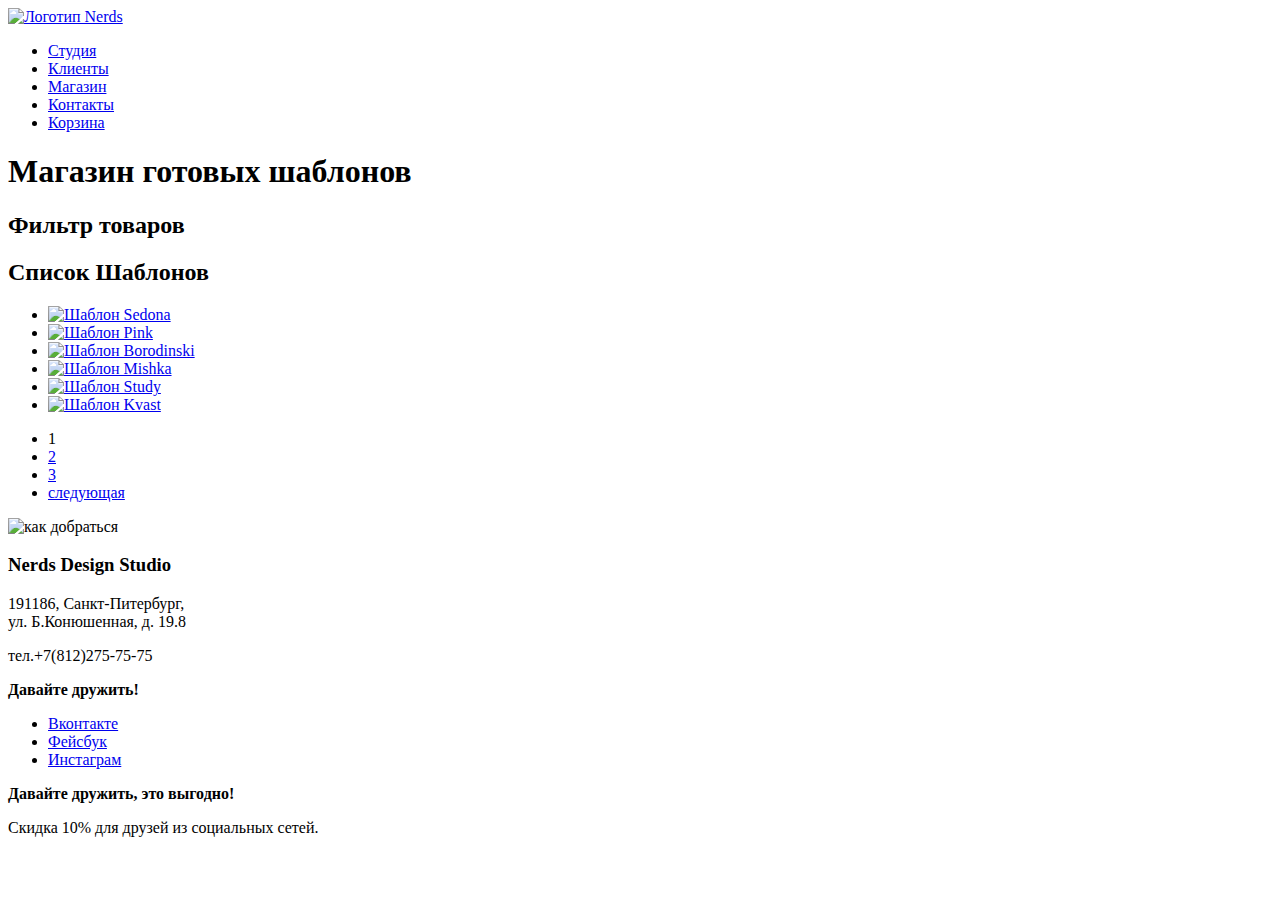
==== herds-shop.html @ 5dea024f "начал делать индекс" ====
<!DOCTYPE html>
<head>
    <meta charset="utf-8">
    <title>Магазин готовых шаблонов</title>
    <link rel="stylesheet" href="css/style.css">
</head>

<body>
    <header>
        <nav class="main-navigation">
            <a class="main-header-logo" href="index.html">
                    <img src="img/logo.svg" width="111" height="24" alt="Логотип Nerds" >
                </a>
            <ul class="main-navigation-list">
                <li><a class="main-naviganion-item" href="studio.html">Студия</a></li>
                <li><a class="main-naviganion-item" href="customers.html">Клиенты</a></li>
                <li><a class="main-naviganion-item" href="shop.html">Магазин</a></li>
                <li><a class="main-naviganion-item" href="contacts.html">Контакты</a></li>
                <li><a class="main-naviganion-item" href="basket.html">Корзина</a></li>
            </ul>
            
            
        </nav>
        <h1>Магазин готовых шаблонов</h1>
    </header>
    
    <main class="container">
        <section class="filters">
            <h2 class="visually-hidden">Фильтр товаров</h2>
            <!--здесь будет фильтр товаров-->
        </section>
        
        <section class="catalog-of-sites">
            <h2 class="visually-hidden">Список Шаблонов</h2>
            <ul class="catalog-list">
                <li class="catalog-item">
                    <a class="gallery-item" href="template-Sedona.html"><img src="img/template-Sedona.jpg" alt="Шаблон Sedona"></a>
                </li>
                <li class="catalog-item">
                    <a class="gallery-item" href="template-Pink.html"><img src="img/template-Pink.jpg" alt="Шаблон Pink"></a>
                </li>
                <li class="catalog-item">
                    <a class="gallery-item" href="template-Borodinski.html"><img src="img/template-Borodinski.jpg" alt="Шаблон Borodinski"></a>
                </li>
                <li class="catalog-item">
                    <a class="gallery-item" href="template-Mishka.html"><img src="img/template-Mishka.jpg" alt="Шаблон Mishka"></a>
                </li>
                <li class="catalog-item">
                    <a class="gallery-item" href="template-Study.html"><img src="img/template-Study.jpg" alt="Шаблон Study"></a>
                </li>
                <li class="catalog-item">
                    <a class="gallery-item" href="template-Kvast.html"><img src="img/template-Kvast.jpg" alt="Шаблон Kvast"></a>
                </li>
            </ul> 
            <ul class="pagination-list">
                    <li class="pagination-item pagination-item-current"><a>1</a></li>
                    <li class="pagination-item"><a href="#">2</a></li>
                    <li class="pagination-item"><a href="#">3</a></li>
                    <li class="pagination-item"><a href="#">следующая</a></li>
                </ul>
        </section>
    </main>
    <footer class="main-footer">
        <img src="img/map.jpg" height="400" width="100%" alt="как добраться">
        <section class="address">
            <h3 class="map-discription">Nerds Design Studio</h3>
            <p>191186, Санкт-Питербург,<br>
            ул. Б.Конюшенная, д. 19.8</p>
            <p>тел.+7(812)275-75-75</p>
        </section>
        <div class="footer-social">
                <b>Давайте дружить!</b>
                <ul>
                    <li><a class="social-button" href="#">Вконтакте</a></li>
                    <li><a class="social-button" href="#">Фейсбук</a></li>
                    <li><a class="social-button" href="#">Инстаграм</a></li>
                </ul>
        </div>
        <b>Давайте дружить, это выгодно!</b>
        <p>Скидка 10% для друзей из социальных сетей.</p>
        
    </footer>
    
</body>
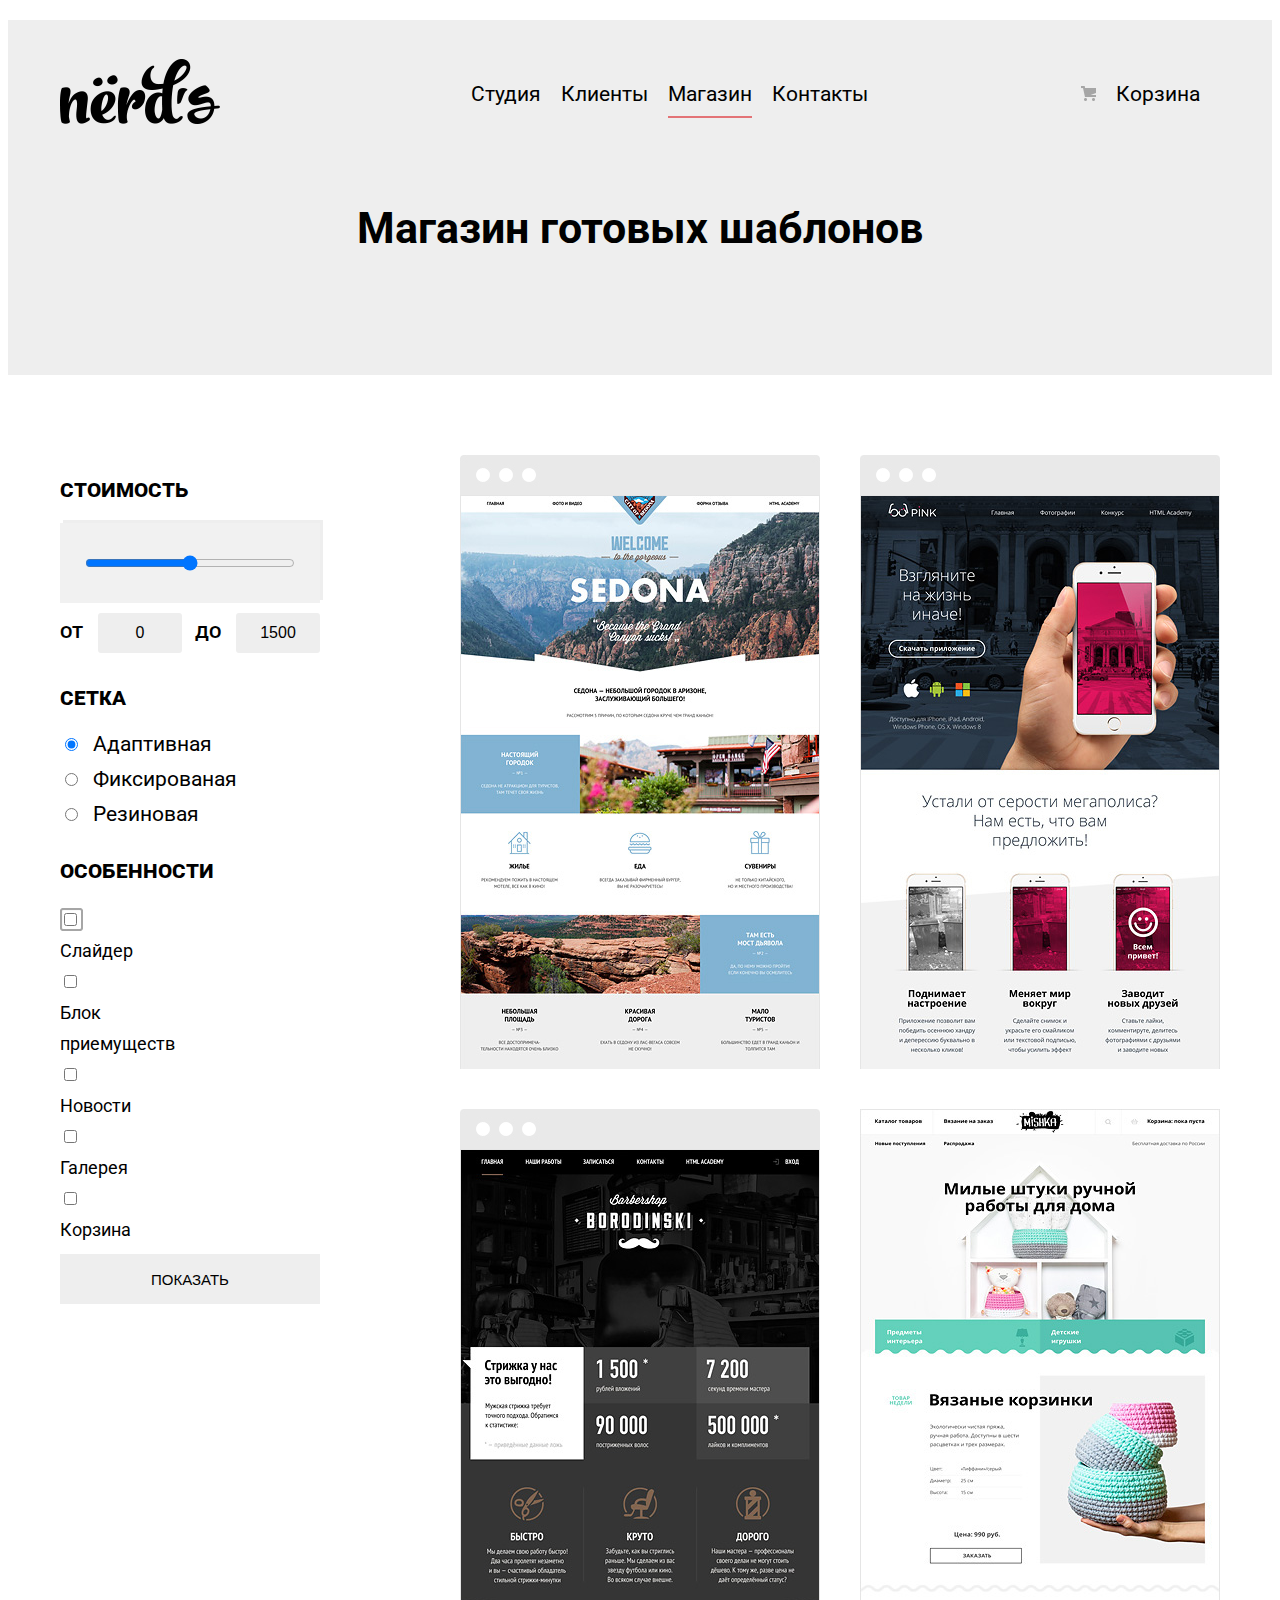
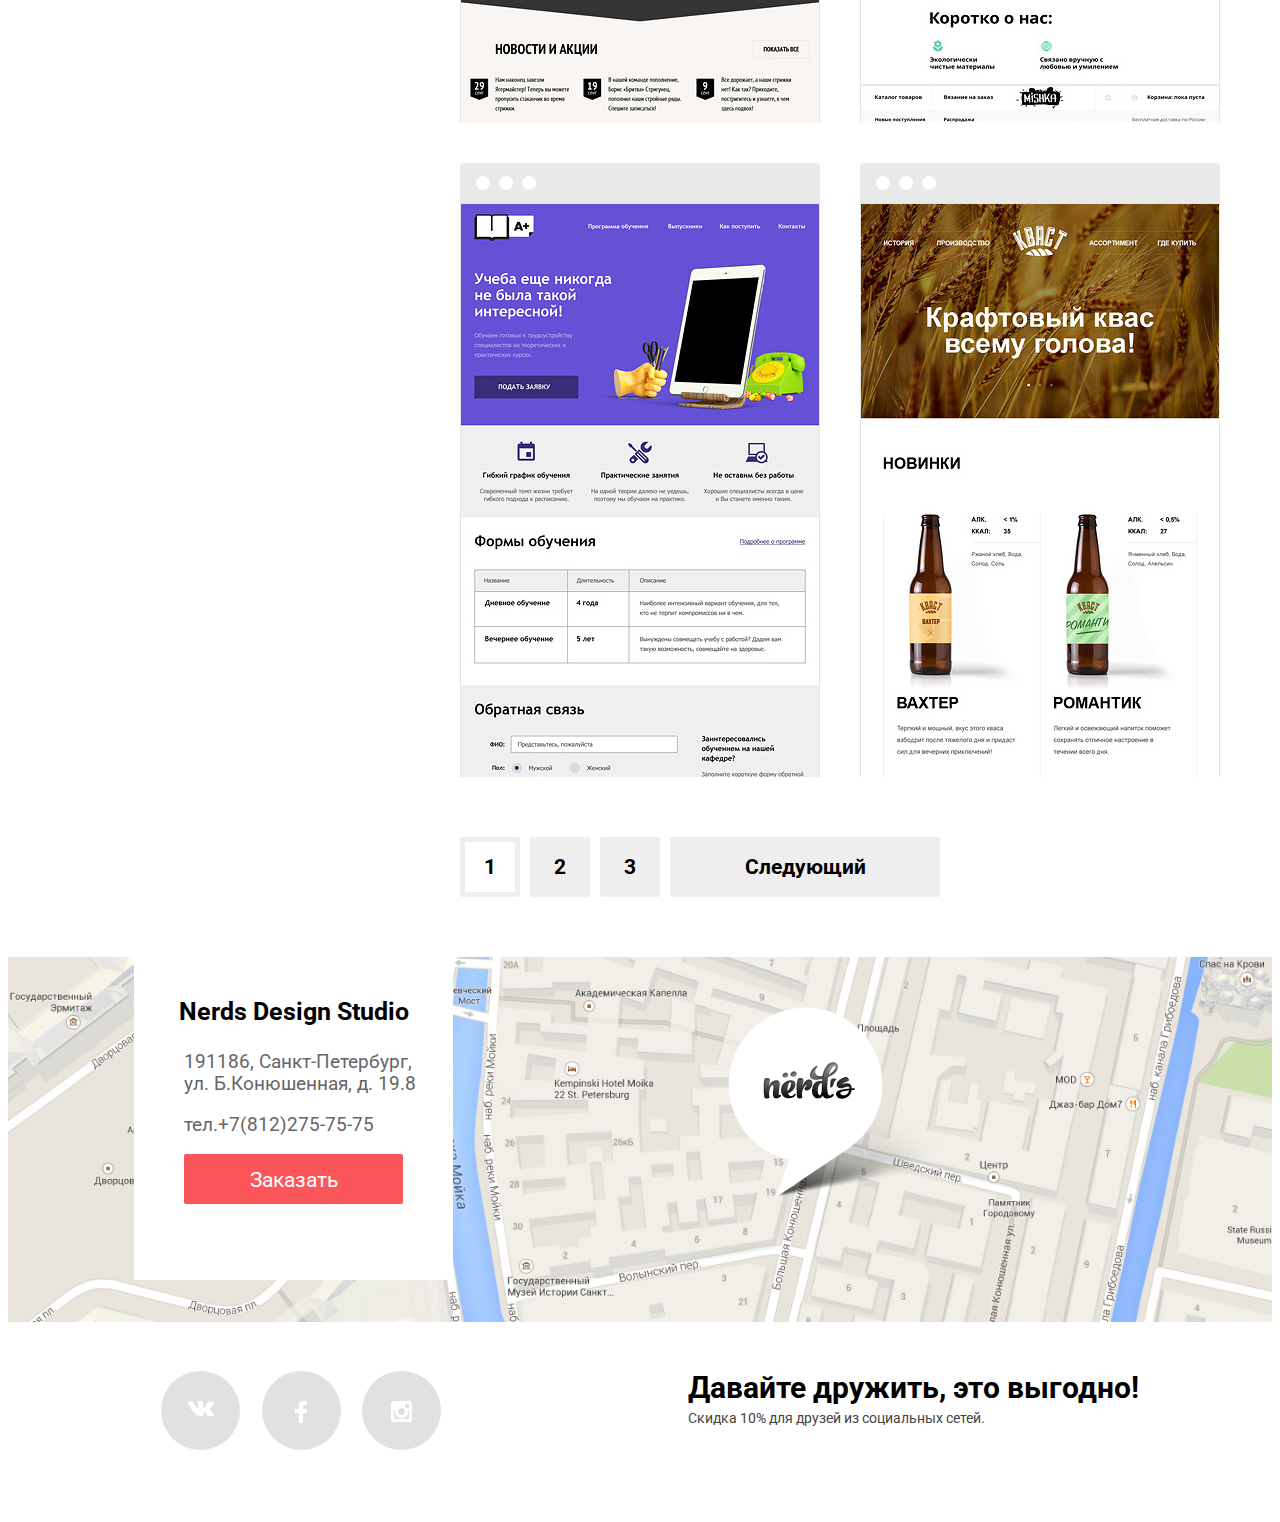
==== commit ae3ee836: "make bardersop better" ====
--- a/herds-shop.html
+++ b/herds-shop.html
@@ -3,82 +3,175 @@
     <meta charset="utf-8">
     <title>Магазин готовых шаблонов</title>
     <link rel="stylesheet" href="css/style.css">
+    <link href="https://fonts.googleapis.com/css?family=Roboto:500" rel="stylesheet">
 </head>
 
 <body>
-    <header>
+    <header class="header-second-page">
+       <div class="main-header-box">
         <nav class="main-navigation">
             <a class="main-header-logo" href="index.html">
-                    <img src="img/logo.svg" width="111" height="24" alt="Логотип Nerds" >
+                    <img class="logo-nerds-img" src="img/nerds-logo.png" width="160" height="65" alt="Логотип Nerds" >
                 </a>
             <ul class="main-navigation-list">
                 <li><a class="main-naviganion-item" href="studio.html">Студия</a></li>
                 <li><a class="main-naviganion-item" href="customers.html">Клиенты</a></li>
-                <li><a class="main-naviganion-item" href="shop.html">Магазин</a></li>
+                <li><a class="main-naviganion-item navigaition-active" href="shop.html">Магазин</a></li>
                 <li><a class="main-naviganion-item" href="contacts.html">Контакты</a></li>
-                <li><a class="main-naviganion-item" href="basket.html">Корзина</a></li>
+                
             </ul>
             
-            
-        </nav>
-        <h1>Магазин готовых шаблонов</h1>
+            <div class="basket-box">
+            	<img src="img/cart-icon.png" width="15px" height="15px"> 
+            	<a class="main-naviganion-item" href="basket.html">Корзина</a>
+            </div>
+         </nav>
+         
+         <h1 class="header-herds-shop">Магазин готовых шаблонов</h1>
+		</div>
+       
+
     </header>
     
-    <main class="container">
-        <section class="filters">
-            <h2 class="visually-hidden">Фильтр товаров</h2>
-            <!--здесь будет фильтр товаров-->
+    <main class="container-shop">
+        <section class="shop-filters">
+        <form class="filters-shop">
+        	<h2 class="filter-header">Стоимость</h2>
+        	<label class="price-slide">
+        		
+        		<input class="range-slider" type="range" min="0" max="15000" step="10" value="7500">
+        	
+        	</label>
+        	<div class="price-box">
+        	<label>
+        		от
+        		<input  class="range-slider-value" type="text" value="0">
+        	</label>
+        	<label class="price-numbers">
+        		до
+        		<input class="range-slider-value" type="text" value="1500">
+        	</label>
+        	</div>
+        	
+        	<h2 class="filter-header">Сетка</h2>
+        	<label class="grid" name="radio-grid">
+        		<input class="radio-grid-batton radio-grid-batton-checked" type="radio" id="radio-grid" name="radio-grid" checked value="Адаптивная">Адаптивная<br>
+        		<input class="radio-grid-batton" type="radio" id="radio-grid" name="radio-grid" value="Адаптивная">Фиксированая<br>
+        		<input class="radio-grid-batton" type="radio" id="radio-grid" name="radio-grid" value="Адаптивная">Резиновая<br>
+			</label>
+       	
+        	<h2 class="filter-header">Особенности</h2>
+        	<div class="speciality-box">
+        	<label class="specialty2" name="k">
+        		<input class="speciality-checker" value="1" name="k" type="checkbox"><span></span>Слайдер<br>
+        	
+        		<input class="speciality-checker" name="specialty" type="checkbox"> Блок приемуществ <br>
+        		<input class="speciality-checker" name="specialty" type="checkbox"> Новости <br>
+        		<input class="speciality-checker" name="specialty" type="checkbox"> Галерея <br>
+        		<input class="speciality-checker" name="specialty" type="checkbox"> Корзина <br>
+        	</label>
+        	
+        	</div>
+        	
+        	<label>
+        		<input class="submit" type="submit" value="Показать">
+        	</label>
+        </form>
         </section>
-        
-        <section class="catalog-of-sites">
-            <h2 class="visually-hidden">Список Шаблонов</h2>
-            <ul class="catalog-list">
-                <li class="catalog-item">
-                    <a class="gallery-item" href="template-Sedona.html"><img src="img/template-Sedona.jpg" alt="Шаблон Sedona"></a>
-                </li>
-                <li class="catalog-item">
-                    <a class="gallery-item" href="template-Pink.html"><img src="img/template-Pink.jpg" alt="Шаблон Pink"></a>
-                </li>
-                <li class="catalog-item">
-                    <a class="gallery-item" href="template-Borodinski.html"><img src="img/template-Borodinski.jpg" alt="Шаблон Borodinski"></a>
-                </li>
-                <li class="catalog-item">
-                    <a class="gallery-item" href="template-Mishka.html"><img src="img/template-Mishka.jpg" alt="Шаблон Mishka"></a>
-                </li>
-                <li class="catalog-item">
-                    <a class="gallery-item" href="template-Study.html"><img src="img/template-Study.jpg" alt="Шаблон Study"></a>
-                </li>
-                <li class="catalog-item">
-                    <a class="gallery-item" href="template-Kvast.html"><img src="img/template-Kvast.jpg" alt="Шаблон Kvast"></a>
-                </li>
-            </ul> 
-            <ul class="pagination-list">
-                    <li class="pagination-item pagination-item-current"><a>1</a></li>
-                    <li class="pagination-item"><a href="#">2</a></li>
-                    <li class="pagination-item"><a href="#">3</a></li>
-                    <li class="pagination-item"><a href="#">следующая</a></li>
-                </ul>
+        <section class="shop-items">
+        	<ul class="temlate-list">
+        		<li class="template-item sedona-template">
+        		    <div class="sedona-hover">
+        				<img class="temlate-image" src="img/Sedona%20Hover.png" width="360px" height="614">
+        				<div class="button-bum">
+        				  <a  class="button button-buy-template">9900 руб.</a>
+        				</div>
+					</div>
+        		</li>
+        		<li class="template-item pink-template">
+        		    <div class=" sedona-hover">
+        				<img src="img/Pink%20Hover.png" width="360px" height="614">
+        				<div class="button-bum">
+        				  <a  class="button button-buy-template">9900 руб.</a>
+        				</div>
+					</div>
+        		</li>
+        		<li class="template-item barbershop-template">
+        		    <div class=" sedona-hover">
+        				<img src="img/Barbershop%20Hover.png" width="360px" height="614">
+        				<div class="button-bum">
+        				  <a  class="button button-buy-template">9900 руб.</a>
+        				</div>
+					</div>
+        		</li>
+        		<li class="template-item bear-template">
+        		    <div class=" sedona-hover">
+        				<img src="img/Mishka%20Hover.png" width="360px" height="614">
+        				<div class="button-bum">
+        				  <a  class="button button-buy-template">9900 руб.</a>
+        				</div>
+					</div>
+        		</li>
+        		<li class="template-item aplus-template">
+        		    <div class=" sedona-hover">
+        				<img src="img/A%20Plus%20Hover.png" width="360px" height="614">
+        				<div class="button-bum">
+        				  <a  class="button button-buy-template">9900 руб.</a>
+        				</div>
+					</div>
+        		</li>
+        		<li class="template-item kvast-template">
+        		    <div class=" sedona-hover">
+        				<img src="img/Kvast%20Hover.png" width="360px" height="614">
+        				<div class="button-bum">
+        				  <a  class="button button-buy-template">9900 руб.</a>
+        				</div>
+					</div>
+        		</li>
+        		
+        	</ul>
+        	<ul class="paginator">
+        		<li class="page-namber page-namber-active">1</li>
+        		<li class="page-namber">2</li>
+        		<li class="page-namber">3</li>
+        		<li class="page-namber page-next">Следующий</li>
+        		
+        	</ul>
         </section>
     </main>
+    
     <footer class="main-footer">
-        <img src="img/map.jpg" height="400" width="100%" alt="как добраться">
+       <img src="img/map.jpg" width="100%" height="100%" >
+       <img class="map-marker" src="img/map-marker.png">
+
+          
         <section class="address">
+           	
             <h3 class="map-discription">Nerds Design Studio</h3>
-            <p>191186, Санкт-Питербург,<br>
+            <p>191186, Санкт-Петербург,<br>
             ул. Б.Конюшенная, д. 19.8</p>
             <p>тел.+7(812)275-75-75</p>
+            <a class="button-link" href="herds-shop.html"><span class="button button-write-us">Заказать</span></a>
+         
         </section>
-        <div class="footer-social">
-                <b>Давайте дружить!</b>
-                <ul>
-                    <li><a class="social-button" href="#">Вконтакте</a></li>
-                    <li><a class="social-button" href="#">Фейсбук</a></li>
-                    <li><a class="social-button" href="#">Инстаграм</a></li>
+      
+           
+        <div class="social-block">
+          <div class="footer-social">
+                
+                <ul class="social-button-list">
+                    <li><a class="social-button" href="#"><img  class="social-button-image" src="img/vk-icon.png" width="26" height="15"  ></a></li>
+                    <li><a class="social-button" href="#"><img  class="social-button-image" src="img/fb-icon.png" width="12" height="22"  ></a></li>
+                    <li><a class="social-button" href="#"><img  class="social-button-image" src="img/insta-icon.png" width="21" height="21"  ></a></li>
                 </ul>
+          </div>
+          <div class="lets-be-friends">
+             <b>Давайте дружить, это выгодно!</b>
+             <p>Скидка 10% для друзей из социальных сетей.</p>
+          </div>
         </div>
-        <b>Давайте дружить, это выгодно!</b>
-        <p>Скидка 10% для друзей из социальных сетей.</p>
         
     </footer>
     
+    
 </body>--- a/css/style.css
+++ b/css/style.css
@@ -0,0 +1,737 @@
+
+.main-navigation {
+	display: flex;
+	flex-direction: row;
+	justify-content: space-between;
+	align-items: center;
+	background-color: #eeeeee;
+	margin-top: 20px;
+	padding-top: 20px;
+}
+
+.main-navigation-list {
+	display: flex;
+	flex-direction: row;
+	justify-content: space-between;
+	align-items: center;
+	width: 400px;
+	height: 65px;
+	
+	list-style: none;
+	text-decoration: none;
+	
+}
+
+
+
+.header-second-page {
+	background-color: #eeeeee;
+	height: 355px;
+	margin: 0px;
+	padding: 0px;
+}
+
+.main-naviganion-item {
+	text-decoration: none;
+	font-size: 16pt;
+	margin-right: 20px;
+		color: black;
+	display: block;
+}
+
+a .main-naviganion-item {
+	font-family: 'Roboto', sans-serif;
+	font: 'Roboto';
+	color: black;
+}
+
+.main-naviganion-item:hover {
+	color: #fb565a;
+}
+
+.main-naviganion-item:active {
+	color: #cccccc;
+}
+
+body {
+	font-family: 'Roboto', sans-serif;
+	
+	font-size: 16pt;
+}
+
+.basket-box {
+	display: flex;
+	flex-direction: row;
+	justify-content: flex-start;
+	align-items: center;
+}
+
+.basket-box img{
+	display: block;
+	margin-right: 20px;
+	padding: 0px;
+	
+	
+}
+
+.main-header-box {
+	width: 1160px;
+	margin-right: auto;
+	margin-left: auto;
+}
+
+.main-baner {
+	margin: 0px;
+	padding: 0px;
+	display: flex;
+	flex-direction: row;
+	justify-content: flex-start;
+}
+
+.baner-h1 {
+	font: "Roboto-medium";
+	font-size: 40pt;
+	width: 370px;
+	margin-bottom: 20px;
+
+	line-height: 40pt;
+	
+}
+
+.baner-list {
+	margin: 0px;
+	padding: 0px;
+	list-style: none;
+}
+
+.baner-left-side {
+	width: 400px;
+	display: flex;
+	flex-direction: column;
+	margin: 0px;
+	padding: 0px;
+	margin-right: 20px;
+	
+	
+	
+}
+
+.baner-item {
+	margin: 0px;
+	padding: 0px;
+	display: flex;
+	flex-direction: row;
+	justify-content: space-between;
+	list-style: none;
+}
+
+.baner-text {
+	font-size: 16px;
+}
+
+.button {
+	height: 50px;
+	background-color: #fb565a;
+	display: flex;
+	justify-content: center;
+	align-items: center;
+	font-size: 16pt;
+	color: white;
+	border-radius: 2px;
+}
+
+.button-buner {
+	width: 240px;
+	margin-top: 40px;
+}
+
+.button-buner:hover{
+	background-color: #e74246;
+}
+
+.button-buner:active{
+	background-color: #d7373b;
+	color: #e37376;
+}
+
+.container-shop {
+	display: flex;
+	flex-direction: row;
+	justify-content: space-between;
+	margin-top: 80px;
+	width: 1160px;
+	margin-left: auto;
+	margin-right: auto;
+	
+	
+}
+
+.our-services-list {
+	display: flex;
+	flex-direction: row;
+	justify-content: space-between;
+	list-style: none;
+	margin: 0px;
+	padding: 0px;
+}
+
+.visualy-hidden {
+	display: none;
+}
+
+.our-services {
+	width: 1160px;
+	margin-left: auto;
+	margin-right: auto;
+	padding-bottom: 80px;
+	border-bottom: 2px solid #eeeeee;
+}
+
+.button-link {
+	text-decoration: none;
+}
+
+.button-green {
+	background-color: #00ca74;
+}
+
+.button-yellow {
+	background-color: #efc84a;
+}
+
+.servis-item {
+	font-size: 24pt;
+	font-variant-caps: all-petite-caps;
+}
+
+.studio-promo {
+		width: 1160px;
+	margin-left: auto;
+	margin-right: auto;
+	padding-bottom: 80px;
+	padding-top: 40px;
+	border-bottom: 2px solid #eeeeee;
+	display: flex;
+	flex-direction: row;
+	justify-content: space-between;
+}
+
+.promo {
+	margin-right: 150px;
+}
+
+.studio-promo-h2 {
+	font-size: 32pt;
+}
+
+.web-orders {
+	font-size: 19pt;
+	
+	font-variant-caps: all-petite-caps;
+}
+
+.studio-text {
+	font-size: 12pt;
+}
+
+.web-orders-list {
+	list-style: none;
+	margin: 0px;
+	padding: 0px;
+	
+	
+}
+
+.web-orders-item {
+  padding-left: 35px;
+  background: url("../img/Rectangle%201.png") no-repeat left center;
+}
+
+.web-orders-conditions-list {
+	display: flex;
+	flex-direction: row;
+	justify-content: space-between;
+	list-style: none;
+	width: 360px;
+	margin: 0px;
+	padding: 0px;
+}
+
+.conditions-numbers {
+	font-size: 33pt;	
+}
+
+.web-orders-text {
+	font-size: 12pt;
+}
+
+.customers {
+	width: 1160px;
+	margin-left: auto;
+	margin-right: auto;
+	padding-bottom: 40px;
+	padding-top: 20px;
+	border-bottom: 2px solid #eeeeee;
+	display: flex;
+	flex-direction: row;
+	justify-content: space-between;
+}
+}
+
+.customers{
+	display: flex;
+	flex-direction: row;
+	justify-content: space-between;
+	list-style: none;
+	width: 1160px;
+	
+}
+
+.customers-item {
+	display: block;
+	opacity: 0.5;
+}
+
+.customers-item:hover {
+
+	opacity: 1;
+}
+
+.customers-item:active {
+
+	opacity: 0.25;
+}
+
+.address {
+	margin-left: 10%;
+	width: 319px;
+	height: 308px;
+	background-color: white;
+	color: black;
+	position: relative;
+	top: -570px;
+	text-align: center;
+	padding-top: 20px;
+	
+	}
+	
+.address p{
+	text-align: left;
+	padding-left: 50px;
+	padding-right: auto;
+	font-size: 14pt;
+	color: #666666;
+}
+
+.main-footer {
+	width: 100%;
+	margin: 0px;
+	padding: 0px;
+}
+
+
+}
+
+.map-discription {
+	text-align: center;
+	padding-top: 50px;
+}
+
+.button-write-us {
+	width: 219px;
+	margin-left: auto;
+	margin-right: auto;
+}
+
+.button-write-us:hover {
+	background-color: #e74246;
+}
+
+.button-write-us:active {
+	background-color: #d7373b;
+	color: #e37376;
+}
+
+.social-block {
+	display: flex;
+	flex-direction: row;
+	justify-content: space-around;
+	margin-right: 20px;
+	margin-top: -500px;
+	padding-bottom: -520px;
+	
+}
+
+.social-button-list {
+	display: flex;
+	flex-direction: row;
+	width: 300px;
+	justify-content: space-between;
+	list-style: none;
+	height: 79px;
+}
+
+.social-button-list li{
+margin-right: 20px;
+	border-radius: 50%;
+  background-color: #e1e1e1;
+  background-image: url(../img/vk-icon.png) 30px 30px no-repeat;
+  background-position: center;
+  width: 79px;
+  height: 79px;
+}
+
+.social-button {
+
+}
+
+
+
+.social-button-image {
+	display: block;
+	justify-content: center;
+	
+	margin-left: auto;
+	margin-right: auto;
+	margin-top: 30px;
+	
+	}
+
+.social-button-list li:hover {
+background-color: #e74246;
+
+}
+
+.social-button-list li:active {
+background-color: #d7373b;
+color: #ffffff;
+}
+
+.lets-be-friends b{
+	font-size: 30px;
+	margin-top: 20px;
+}
+
+.lets-be-friends {
+	margin-top: 20px;
+}
+
+.lets-be-friends p{
+	font-size: 14px;
+	margin-top: 5px;
+	color: #444444;
+}
+
+.map-marker {
+	position: relative;
+	left: 57%;
+	bottom: 320px;
+}
+
+.main-header-logo img:active {
+	opacity: 0.5;
+}
+
+
+
+.button-red:hover {
+		background-color: #e74246;
+}
+.button-red:activ {
+		background-color: #d7373b;
+	color: #e37376;
+}
+
+.button-green:hover {
+		background-color: #00bc6c;
+}
+.button-green:activ {
+		background-color: #00aa62;
+	color: #4dc491;
+}
+
+.button-yellow:hover {
+		background-color: #eab534;
+}
+.button-yellow:activ {
+		background-color: #e5a722;
+	color: #e5a722;
+}
+
+
+.header-herds-shop {
+	text-align: center;
+	vertical-align: middle;
+	margin-top: 55px;
+}
+
+.navigaition-active {
+	margin-top: 12px;
+	padding-bottom:  10px;
+	border-bottom: 2px solid #e37376;
+}
+
+.shop-filters {
+	width: 260px;
+}
+
+.shop-items {
+	width: 760px;
+	margin: 0px;
+	padding: 0px;
+	
+	
+}
+
+.filter-header {
+	font-size: 18pt;
+	font-variant-caps: all-petite-caps;
+}
+
+.range-slider {
+	
+	width: 210px;
+	height: 50px;
+	margin-left: 10px;
+	margin-right: 10px;
+}
+
+.price-slide {
+	display: flex;
+	width: 260px;
+	height: 80px;
+	background-color: #f1f1f1;
+	align-content: center;
+	flex-direction: row;
+	align-items: center;
+	margin-bottom: 10px;
+	justify-content: center;
+	flex-wrap: wrap;
+	box-shadow: 3px -3px #eeeeee;
+	
+}
+
+.range-slider-value {
+	width: 80px;
+	height: 38px;
+	background-color: #eeeeee;
+	border: none;
+	text-align: center;
+	font-size: 16px;
+	margin-left: 10px;
+	border-radius: 3px;
+}
+	
+
+.numbers-of-price{
+	font-size: 16pt;
+	display: flex;
+	flex-direction: row;
+	justify-content: space-between;
+	width: 260px;
+	margin-bottom: 30px;
+	
+}
+
+
+
+.price-box {
+	display: flex;
+	flex-direction: row;
+	justify-content: space-between;
+	margin-bottom: 30px;
+	
+}
+
+.price-box label{
+	font-size: 16pt;
+	font-variant-caps: all-petite-caps;
+	font-weight: 500;
+}
+
+.radio-grid-batton {
+	margin-bottom: 15px;
+	margin-right:  15px;
+	
+}
+
+
+
+.submit {
+	font-size: 16pt;
+	width: 260px;
+	height: 50px;
+	background-color: #eeeeee;
+	border: none;
+	margin-top: 50px;
+	margin-bottom: 50px;
+	font-variant-caps: all-petite-caps;
+}
+
+input.speciality-checker+span{
+	
+	width: 31px;
+	height: 31px;
+	margin-bottom: -15px;
+	margin-right: 15px;
+	background: url(../img/checkbox-off.jpg) no-repeat left center;
+	opacity: 0.5;
+	 visibility:hidden;
+	display: block;
+	position: absolute;
+	left: 0px;
+	top: 0px;
+	
+}
+
+input[type="checkbox"]:checked{
+    visibility:hidden;
+}
+
+input.speciality-checker:checked+span {
+	background-position: 0 -32px;
+}
+
+.temlate-list {
+	margin: 0px;
+	padding: 0px;
+	list-style: none;
+	display: flex;
+	flex-direction: row;
+	justify-content: space-between;
+	flex-wrap: wrap;
+}
+
+
+
+.template-item {
+	display: flex;
+	flex-direction: column;
+	justify-content: flex-start;
+	width: 360px;
+	height: 614px;
+	margin-bottom: 40px;
+}
+
+
+.sedona-template {
+	background-image: url(../img/img-sedona2.jpg);
+}
+.sedona-hover  {
+	display: block;
+  opacity: 0;
+  width: 360px;
+  height: 614px;
+	
+	}
+
+.sedona-hover:hover {
+  opacity: 100;
+}
+}
+
+
+a.button-buy-template {
+	
+	width: 200px;
+	height: 50px;
+	top: 300px;
+	left: 50px;
+	text-decoration: none;
+}
+
+.button-bum {
+	display: block;
+	position: relative;
+	width: 200px;
+	height: 50px;
+	top: -100px;
+	left: 80px;
+	z-index: 2;
+	text-decoration: none;
+	
+}
+
+.button-bum a{
+	text-decoration: none;
+}
+
+.button-bum a:hover {
+	background-color: #e74246;
+}
+
+.button-bum a:active {
+	background-color: #d7373b;
+	color: #ffffff;
+}
+
+
+
+.pink-template {
+	background-image: url(../img/img-pink2.jpg);
+}
+
+.barbershop-template {
+	background-image: url(../img/img-barbershop2.jpg);
+}
+
+.bear-template {
+	background-image: url(../img/img-mishka.jpg);
+}
+
+.aplus-template {
+	background-image: url(../img/img-aplus2.jpg);
+}
+
+.kvast-template {
+	background-image: url(../img/img-kvast2.jpg);
+}
+
+.paginator {
+	list-style: none;
+	display: flex;
+	flex-direction: row;
+	margin: 0px;
+	padding: 0px;
+	margin-top: 20px;
+	margin-bottom: 60px;
+	
+}
+
+.page-namber {
+ min-width: 50px;
+	min-height: 50px;
+	background-color: #eeeeee;
+	color: black;
+	text-align: center;
+	margin-right: 10px;
+	line-height:  50px;
+	font-weight: 700;
+	border-radius: 3px;
+	border: 5px solid #eeeeee;
+}
+
+.page-next {
+	width: 260px;
+}
+
+.page-namber-active {
+background-color: white;
+
+	
+}
+
+.specialty2 {
+	width: 31px;
+	height: 31px;
+	line-height: 31px;
+	font-size: 18px;
+	display: block;
+	background: url(../img/checkbox-off.jpg) no-repeat left center;
+	position: relative;
+}
+
+
+.speciality-box {
+	min-height: 300px;
+}
